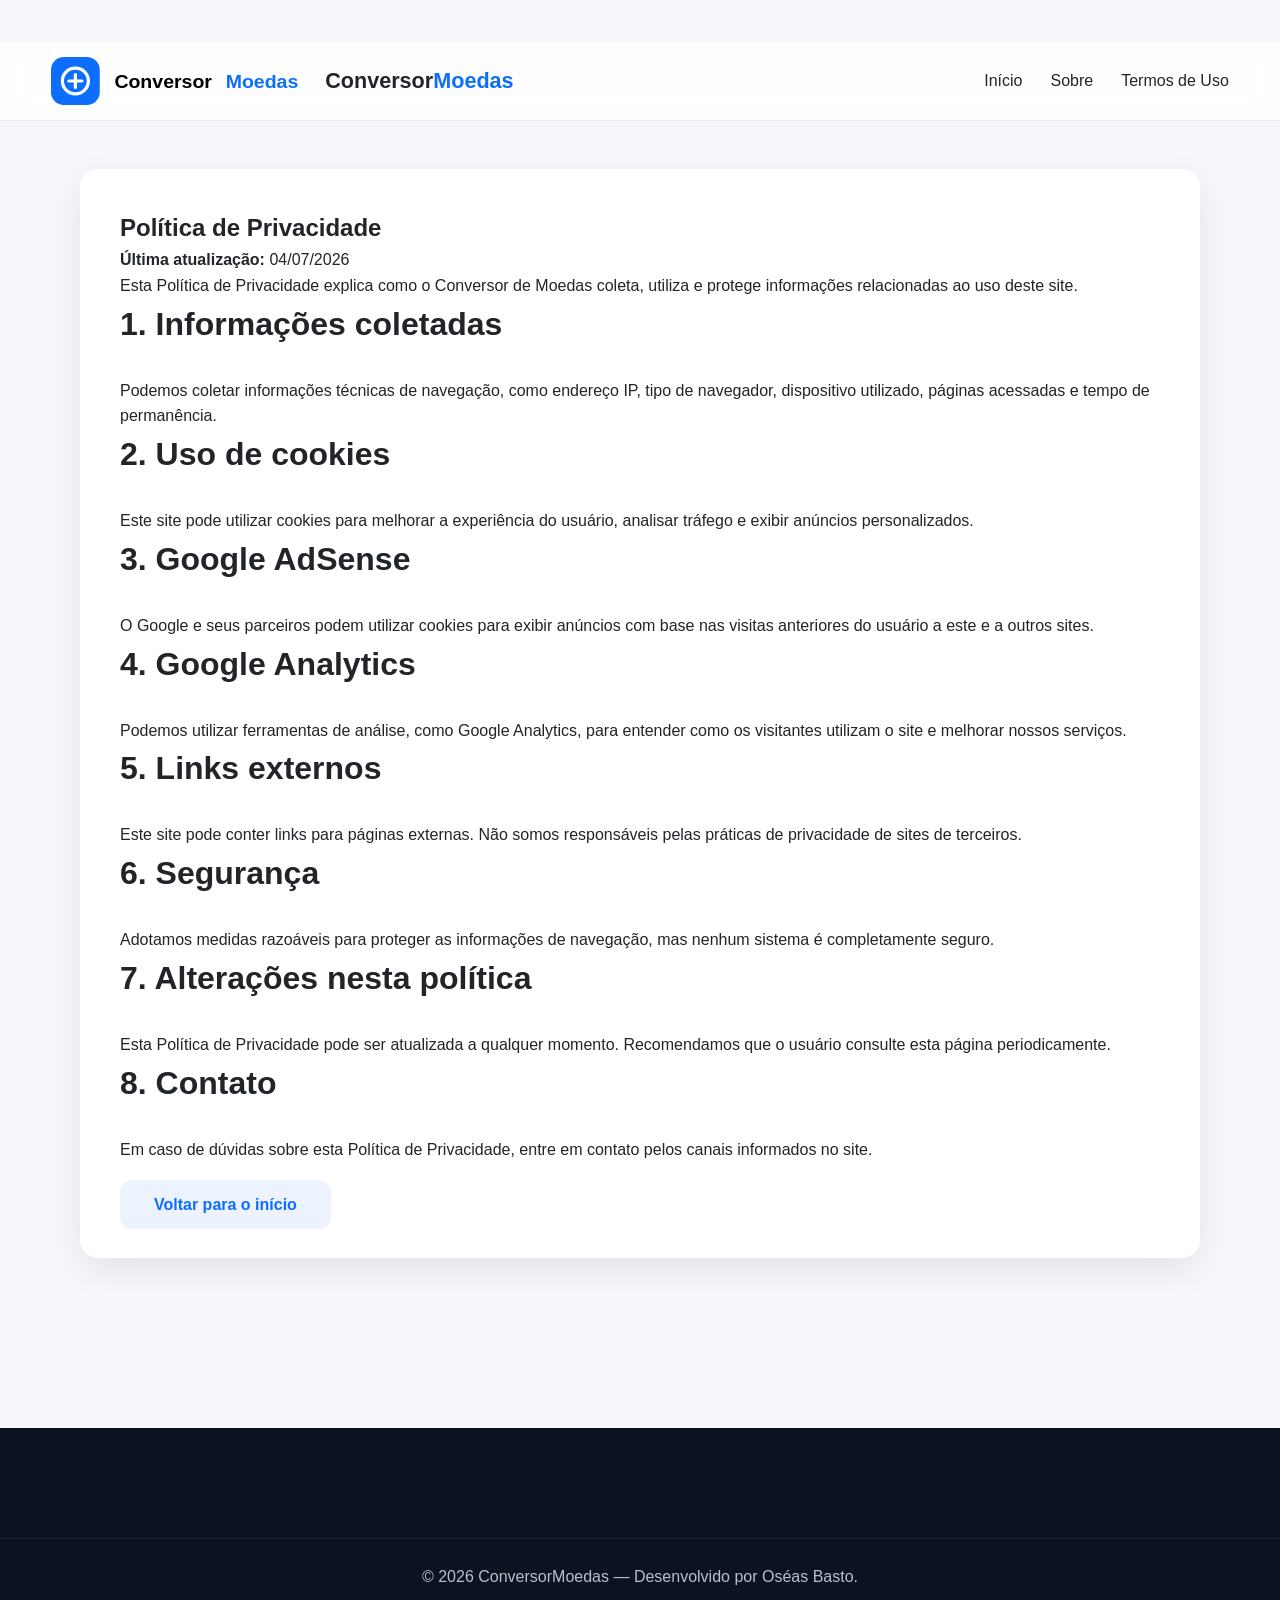
==== politica-privacidade.html @ 01200a3b "Add files via upload" ====
<!DOCTYPE html>
<html lang="pt-BR">
<head>
    <meta charset="UTF-8">
    <meta name="viewport" content="width=device-width, initial-scale=1.0">
    <title>Política de Privacidade | Conversor de Moedas</title>
    <meta name="description" content="Política de Privacidade do Conversor de Moedas. Entenda como cookies, anúncios e dados de navegação são utilizados.">
    <link rel="canonical" href="https://oseas-basto.github.io/conversor-moedas/politica-privacidade.html">
    <link rel="stylesheet" href="css/styles.css">
    <link rel="icon" href="assets/favicon.ico">
</head>
<body>

<header>
    <div class="container">
        <div class="logo">
            <img src="assets/logo.svg" alt="Conversor de Moedas">
            <h1>Conversor<span>Moedas</span></h1>
        </div>

        <nav>
            <ul>
                <li><a href="index.html">Início</a></li>
                <li><a href="sobre.html">Sobre</a></li>
                <li><a href="termos-uso.html">Termos de Uso</a></li>
            </ul>
        </nav>
    </div>
</header>

<main class="about-section">
    <div class="container">
        <article class="converter-card">
            <h1>Política de Privacidade</h1>

            <p><strong>Última atualização:</strong> 04/07/2026</p>

            <p>
                Esta Política de Privacidade explica como o Conversor de Moedas coleta,
                utiliza e protege informações relacionadas ao uso deste site.
            </p>

            <h2>1. Informações coletadas</h2>
            <p>
                Podemos coletar informações técnicas de navegação, como endereço IP,
                tipo de navegador, dispositivo utilizado, páginas acessadas e tempo de permanência.
            </p>

            <h2>2. Uso de cookies</h2>
            <p>
                Este site pode utilizar cookies para melhorar a experiência do usuário,
                analisar tráfego e exibir anúncios personalizados.
            </p>

            <h2>3. Google AdSense</h2>
            <p>
                O Google e seus parceiros podem utilizar cookies para exibir anúncios
                com base nas visitas anteriores do usuário a este e a outros sites.
            </p>

            <h2>4. Google Analytics</h2>
            <p>
                Podemos utilizar ferramentas de análise, como Google Analytics, para entender
                como os visitantes utilizam o site e melhorar nossos serviços.
            </p>

            <h2>5. Links externos</h2>
            <p>
                Este site pode conter links para páginas externas. Não somos responsáveis
                pelas práticas de privacidade de sites de terceiros.
            </p>

            <h2>6. Segurança</h2>
            <p>
                Adotamos medidas razoáveis para proteger as informações de navegação,
                mas nenhum sistema é completamente seguro.
            </p>

            <h2>7. Alterações nesta política</h2>
            <p>
                Esta Política de Privacidade pode ser atualizada a qualquer momento.
                Recomendamos que o usuário consulte esta página periodicamente.
            </p>

            <h2>8. Contato</h2>
            <p>
                Em caso de dúvidas sobre esta Política de Privacidade, entre em contato
                pelos canais informados no site.
            </p>

            <p class="mt-3">
                <a class="btn-secondary" href="index.html">Voltar para o início</a>
            </p>
        </article>
    </div>
</main>

<footer>
    <div class="copyright">
        <p>© 2026 ConversorMoedas — Desenvolvido por Oséas Basto.</p>
    </div>
</footer>

</body>
</html>
---- css/styles.css ----
/* ===========================================================
   Conversor de Moedas
   styles.css
   Parte 1/4
   Desenvolvido para GitHub Pages
=========================================================== */

/*==========================
  RESET
===========================*/

*,
*::before,
*::after{
    margin:0;
    padding:0;
    box-sizing:border-box;
}

html{
    scroll-behavior:smooth;
}

body{

    font-family:'Inter',sans-serif;

    background:#f5f7fb;

    color:#222;

    line-height:1.6;

    overflow-x:hidden;

}

/*==========================
  VARIÁVEIS
===========================*/

:root{

    --primary:#0d6efd;

    --primary-dark:#0a58ca;

    --secondary:#198754;

    --danger:#dc3545;

    --warning:#ffc107;

    --dark:#212529;

    --dark2:#343a40;

    --light:#ffffff;

    --gray:#6c757d;

    --border:#e8ecf3;

    --background:#f5f7fb;

    --card:#ffffff;

    --shadow:

        0 12px 35px rgba(0,0,0,.08);

    --radius:18px;

    --transition:.30s ease;

}

/*==========================
  DARK MODE
===========================*/

body.dark{

    --background:#111827;

    --card:#1f2937;

    --light:#1f2937;

    --dark:#f3f4f6;

    --dark2:#d1d5db;

    --border:#374151;

    --gray:#9ca3af;

}

/*==========================
  ELEMENTOS
===========================*/

body{

    background:var(--background);

    color:var(--dark);

}

img{

    max-width:100%;

    display:block;

}

a{

    text-decoration:none;

    color:inherit;

}

ul{

    list-style:none;

}

button{

    border:none;

    cursor:pointer;

    font-family:inherit;

}

input,
select{

    font-family:inherit;

}

/*==========================
  CONTAINER
===========================*/

.container{

    width:min(1200px,92%);

    margin:auto;

}

/*==========================
 HEADER
===========================*/

header{

    position:sticky;

    top:0;

    z-index:999;

    background:rgba(255,255,255,.88);

    backdrop-filter:blur(15px);

    border-bottom:1px solid var(--border);

}

body.dark header{

    background:rgba(17,24,39,.90);

}

header .container{

    display:flex;

    align-items:center;

    justify-content:space-between;

    height:78px;

}

.logo{

    display:flex;

    align-items:center;

    gap:14px;

}

.logo{
    color: var(--dark);
    overflow: visible;
    min-width: 260px;
}

body.dark .logo{
    color: #ffffff;
}

.logo img{
    width: 260px;
    height: auto;
    display: block;
}


.logo h1{

    font-size:1.35rem;

    font-weight:700;

}

.logo span{

    color:var(--primary);

}

/*==========================
 MENU
===========================*/

nav ul{

    display:flex;

    gap:28px;

    align-items:center;

}

nav a{

    font-weight:500;

    transition:var(--transition);

}

nav a:hover{

    color:var(--primary);

}

#themeButton{

    width:42px;

    height:42px;

    border-radius:50%;

    background:var(--primary);

    color:#fff;

    font-size:18px;

    transition:.3s;

}

#themeButton:hover{

    transform:rotate(180deg);

}

/*==========================
 HERO
===========================*/

.hero{

    padding:90px 0 70px;

}

.hero .container{

    display:grid;

    grid-template-columns:1fr 500px;

    gap:50px;

    align-items:center;

}

.hero h2{

    font-size:3.1rem;

    line-height:1.1;

    margin-bottom:22px;

}

.hero p{

    font-size:1.15rem;

    color:var(--gray);

    max-width:650px;

}

.hero-image{

    display:flex;

    justify-content:center;

}

/*==========================
 CONVERTER
===========================*/

.converter-section{

    padding:50px 0;

}

.converter-card{

    background:var(--card);

    border-radius:var(--radius);

    padding:40px;

    box-shadow:var(--shadow);

}

.converter-card h2{

    margin-bottom:28px;

    font-size:2rem;

}

.converter-grid{

    display:grid;

    grid-template-columns:

        1fr
        80px
        1fr;

    gap:20px;

    align-items:end;

}

.field{

    display:flex;

    flex-direction:column;

    gap:10px;

}

.field label{

    font-weight:600;

}

.field select,

.field input{

    height:56px;

    border:1px solid var(--border);

    border-radius:12px;

    padding:0 16px;

    font-size:16px;

    background:var(--light);

    color:var(--dark);

    transition:.25s;

}

.field input:focus,

.field select:focus{

    outline:none;

    border-color:var(--primary);

    box-shadow:0 0 0 4px rgba(13,110,253,.12);

}

.swap{

    display:flex;

    justify-content:center;

}

#swapCurrencies{

    width:60px;

    height:60px;

    border-radius:50%;

    background:var(--primary);

    color:#fff;

    font-size:24px;

    transition:.3s;

}

#swapCurrencies:hover{

    transform:rotate(180deg);

}

.amount{

    margin-top:28px;

}

.actions{

    margin-top:35px;

    display:flex;

    gap:15px;

    flex-wrap:wrap;

}

.btn-primary{

    background:var(--primary);

    color:#fff;

    padding:16px 34px;

    border-radius:12px;

    font-size:16px;

    font-weight:600;

    transition:.3s;

}

.btn-primary:hover{

    background:var(--primary-dark);

    transform:translateY(-2px);

}

.btn-secondary{

    background:#edf2ff;

    color:var(--primary);

    padding:16px 34px;

    border-radius:12px;

    font-weight:600;

    transition:.3s;

}

.btn-secondary:hover{

    transform:translateY(-2px);

    background:#dbe6ff;

}

/*==========================
 RESULTADO
===========================*/

.result-card{

    margin-top:35px;

    background:linear-gradient(
        135deg,
        #0d6efd,
        #3b82f6
    );

    color:#fff;

    border-radius:18px;

    padding:35px;

    box-shadow:var(--shadow);

}

.result-card h3{

    font-size:1rem;

    opacity:.85;

}

#resultValue{

    margin-top:12px;

    font-size:2.8rem;

    font-weight:700;

}

.quotation{

    margin-top:30px;

    display:grid;

    grid-template-columns:repeat(3,1fr);

    gap:20px;

}

.quotation div{

    background:rgba(255,255,255,.12);

    padding:18px;

    border-radius:12px;

}

.quotation span{

    display:block;

    opacity:.8;

    margin-bottom:6px;

    font-size:.9rem;

}

.quotation strong{

    font-size:1.25rem;

}

.last-update{

    margin-top:25px;

    opacity:.85;

    font-size:.9rem;

}

/* ===== Continuação na Parte 2/4 ===== */

/*==========================================================
  DASHBOARD DE COTAÇÕES
==========================================================*/

.market-section{

    padding:80px 0;

}

.market-section h2{

    font-size:2rem;

    margin-bottom:40px;

    text-align:center;

}

.market-grid{

    display:grid;

    grid-template-columns:repeat(auto-fit,minmax(180px,1fr));

    gap:24px;

}

.market-card{

    background:var(--card);

    border-radius:18px;

    padding:28px;

    box-shadow:var(--shadow);

    transition:var(--transition);

    border:1px solid var(--border);

}

.market-card:hover{

    transform:translateY(-8px);

    box-shadow:0 18px 45px rgba(0,0,0,.12);

}

.market-card span{

    display:block;

    color:var(--gray);

    margin-bottom:10px;

    font-size:.95rem;

}

.market-card strong{

    font-size:1.8rem;

    font-weight:700;

    color:var(--primary);

}

/*==========================================================
  CRIPTOMOEDAS
==========================================================*/

.info-section{

    padding:80px 0;

}

.info-section h2{

    text-align:center;

    margin-bottom:20px;

    font-size:2rem;

}

.info-section> .container > p{

    max-width:720px;

    margin:auto;

    text-align:center;

    color:var(--gray);

    margin-bottom:45px;

}

.features{

    display:grid;

    grid-template-columns:repeat(auto-fit,minmax(260px,1fr));

    gap:30px;

}

.features article{

    background:var(--card);

    border-radius:18px;

    padding:30px;

    border:1px solid var(--border);

    box-shadow:var(--shadow);

    transition:var(--transition);

}

.features article:hover{

    transform:translateY(-6px);

}

.features h3{

    margin-bottom:12px;

    font-size:1.3rem;

}

.features p{

    color:var(--gray);

}

/*==========================================================
 HISTÓRICO
==========================================================*/

.history-section{

    padding:80px 0;

}

.history-section h2{

    text-align:center;

    margin-bottom:35px;

}

.history-list{

    display:grid;

    gap:18px;

}

.history-item{

    background:var(--card);

    border-radius:14px;

    padding:18px 24px;

    border-left:5px solid var(--primary);

    box-shadow:var(--shadow);

    display:flex;

    justify-content:space-between;

    align-items:center;

}

.history-item small{

    color:var(--gray);

}

/*==========================================================
 FAQ
==========================================================*/

.faq-section{

    padding:80px 0;

}

.faq-section h2{

    text-align:center;

    margin-bottom:40px;

}

details{

    background:var(--card);

    border-radius:14px;

    margin-bottom:18px;

    padding:20px;

    border:1px solid var(--border);

    box-shadow:var(--shadow);

}

summary{

    cursor:pointer;

    font-weight:600;

    font-size:1.05rem;

}

details p{

    margin-top:15px;

    color:var(--gray);

}

/*==========================================================
 SOBRE
==========================================================*/

.about-section{

    padding:90px 0;

}

.about-grid{

    display:grid;

    grid-template-columns:repeat(auto-fit,minmax(350px,1fr));

    gap:45px;

}

.about-grid article{

    background:var(--card);

    border-radius:18px;

    padding:35px;

    box-shadow:var(--shadow);

    border:1px solid var(--border);

}

.about-grid h2{

    margin-bottom:20px;

}

.about-grid p{

    color:var(--gray);

    margin-bottom:18px;

}

.resource-list{

    display:grid;

    gap:14px;

}

.resource-list li{

    padding:12px 0;

    border-bottom:1px solid var(--border);

}

/*==========================================================
 FOOTER
==========================================================*/

footer{

    background:#0b1220;

    color:#fff;

    padding-top:60px;

    margin-top:80px;

}

.footer-grid{

    display:grid;

    grid-template-columns:repeat(auto-fit,minmax(250px,1fr));

    gap:40px;

}

.footer-grid h3{

    margin-bottom:20px;

}

.footer-grid p{

    color:#c9d1d9;

}

.footer-grid ul{

    display:grid;

    gap:12px;

}

.footer-grid a{

    color:#d9e2ec;

    transition:.25s;

}

.footer-grid a:hover{

    color:#4ea1ff;

}

.copyright{

    border-top:1px solid rgba(255,255,255,.08);

    margin-top:50px;

    padding:25px;

    text-align:center;

    color:#b8c0cc;

}

/*==========================================================
 LOADING
==========================================================*/

.loading{

    display:flex;

    flex-direction:column;

    align-items:center;

    justify-content:center;

    gap:18px;

    padding:30px;

}

.hidden{

    display:none;

}

.spinner{

    width:48px;

    height:48px;

    border:5px solid rgba(255,255,255,.2);

    border-top:5px solid #fff;

    border-radius:50%;

    animation:spin .9s linear infinite;

}

@keyframes spin{

    to{

        transform:rotate(360deg);

    }

}

/*==========================================================
 SKELETON LOADING
==========================================================*/

.skeleton{

    background:linear-gradient(
        90deg,
        #ececec 25%,
        #f7f7f7 50%,
        #ececec 75%
    );

    background-size:200% 100%;

    animation:skeleton 1.2s infinite linear;

}

@keyframes skeleton{

    from{

        background-position:200% 0;

    }

    to{

        background-position:-200% 0;

    }

}

/* ===== Continuação na Parte 3/4 ===== */

/*==========================================================
 ANIMAÇÕES
==========================================================*/

.fade-up{

    animation:fadeUp .7s ease both;

}

.fade-left{

    animation:fadeLeft .7s ease both;

}

.fade-right{

    animation:fadeRight .7s ease both;

}

.zoom-in{

    animation:zoomIn .5s ease both;

}

@keyframes fadeUp{

    from{

        opacity:0;

        transform:translateY(35px);

    }

    to{

        opacity:1;

        transform:translateY(0);

    }

}

@keyframes fadeLeft{

    from{

        opacity:0;

        transform:translateX(-35px);

    }

    to{

        opacity:1;

        transform:translateX(0);

    }

}

@keyframes fadeRight{

    from{

        opacity:0;

        transform:translateX(35px);

    }

    to{

        opacity:1;

        transform:translateX(0);

    }

}

@keyframes zoomIn{

    from{

        opacity:0;

        transform:scale(.8);

    }

    to{

        opacity:1;

        transform:scale(1);

    }

}

/*==========================================================
 BOTÃO VOLTAR AO TOPO
==========================================================*/

.back-to-top{

    position:fixed;

    right:30px;

    bottom:30px;

    width:55px;

    height:55px;

    border-radius:50%;

    background:var(--primary);

    color:#fff;

    font-size:22px;

    display:flex;

    align-items:center;

    justify-content:center;

    box-shadow:var(--shadow);

    transition:.3s;

    opacity:0;

    visibility:hidden;

    z-index:999;

}

.back-to-top.show{

    opacity:1;

    visibility:visible;

}

.back-to-top:hover{

    transform:translateY(-5px);

    background:var(--primary-dark);

}

/*==========================================================
 COOKIE BANNER
==========================================================*/

.cookie-banner{

    position:fixed;

    left:0;

    right:0;

    bottom:0;

    background:#111827;

    color:#fff;

    padding:18px;

    z-index:9999;

    display:none;

}

.cookie-banner.show{

    display:block;

}

.cookie-content{

    width:min(1200px,92%);

    margin:auto;

    display:flex;

    align-items:center;

    justify-content:space-between;

    gap:20px;

}

.cookie-content button{

    background:var(--primary);

    color:#fff;

    padding:12px 28px;

    border-radius:10px;

    font-weight:600;

}

.cookie-content button:hover{

    background:var(--primary-dark);

}

/*==========================================================
 ALERTAS
==========================================================*/

.alert{

    padding:16px;

    border-radius:12px;

    margin:20px 0;

    font-weight:600;

}

.alert-success{

    background:#d1fae5;

    color:#065f46;

    border-left:5px solid #10b981;

}

.alert-error{

    background:#fee2e2;

    color:#991b1b;

    border-left:5px solid #ef4444;

}

.alert-warning{

    background:#fef3c7;

    color:#92400e;

    border-left:5px solid #f59e0b;

}

/*==========================================================
 BADGES
==========================================================*/

.badge{

    display:inline-flex;

    align-items:center;

    justify-content:center;

    padding:6px 12px;

    border-radius:999px;

    font-size:.8rem;

    font-weight:600;

}

.badge-success{

    background:#dcfce7;

    color:#166534;

}

.badge-danger{

    background:#fee2e2;

    color:#991b1b;

}

.badge-primary{

    background:#dbeafe;

    color:#1d4ed8;

}

/*==========================================================
 TABELAS
==========================================================*/

.table{

    width:100%;

    border-collapse:collapse;

    background:var(--card);

    border-radius:14px;

    overflow:hidden;

    box-shadow:var(--shadow);

}

.table th{

    background:var(--primary);

    color:#fff;

    padding:16px;

    text-align:left;

}

.table td{

    padding:16px;

    border-bottom:1px solid var(--border);

}

.table tbody tr:hover{

    background:rgba(13,110,253,.05);

}

/*==========================================================
 SCROLLBAR
==========================================================*/

::-webkit-scrollbar{

    width:10px;

}

::-webkit-scrollbar-track{

    background:var(--background);

}

::-webkit-scrollbar-thumb{

    background:var(--primary);

    border-radius:999px;

}

::-webkit-scrollbar-thumb:hover{

    background:var(--primary-dark);

}

/*==========================================================
 UTILITÁRIOS
==========================================================*/

.text-center{

    text-align:center;

}

.text-right{

    text-align:right;

}

.mt-1{margin-top:10px;}
.mt-2{margin-top:20px;}
.mt-3{margin-top:30px;}
.mt-4{margin-top:40px;}
.mt-5{margin-top:50px;}

.mb-1{margin-bottom:10px;}
.mb-2{margin-bottom:20px;}
.mb-3{margin-bottom:30px;}
.mb-4{margin-bottom:40px;}
.mb-5{margin-bottom:50px;}

.hidden{

    display:none !important;

}

.flex{

    display:flex;

}

.grid{

    display:grid;

}

.w-100{

    width:100%;

}

/*==========================================================
 TRANSIÇÕES GLOBAIS
==========================================================*/

button,
a,
input,
select,
.market-card,
.features article,
.about-grid article{

    transition:all .30s ease;

}

/* ===== Continuação na Parte 4/4 ===== */


/*==========================================================
 RESPONSIVIDADE
==========================================================*/

@media (max-width:1200px){

    .container{

        width:min(1000px,94%);

    }

}

@media (max-width:992px){

    header .container{

        flex-direction:column;

        height:auto;

        padding:18px 0;

        gap:20px;

    }

    nav ul{

        flex-wrap:wrap;

        justify-content:center;

        gap:18px;

    }

    .hero{

        padding:60px 0;

    }

    .hero .container{

        grid-template-columns:1fr;

        text-align:center;

    }

    .hero h2{

        font-size:2.5rem;

    }

    .converter-grid{

        grid-template-columns:1fr;

    }

    .swap{

        order:2;

        margin:10px 0;

    }

    .quotation{

        grid-template-columns:1fr;

    }

    .market-grid{

        grid-template-columns:repeat(2,1fr);

    }

    .features{

        grid-template-columns:1fr;

    }

    .about-grid{

        grid-template-columns:1fr;

    }

}

@media (max-width:768px){

    body{

        font-size:15px;

    }

    .hero h2{

        font-size:2rem;

    }

    .converter-card{

        padding:24px;

    }

    .actions{

        flex-direction:column;

    }

    .btn-primary,
    .btn-secondary{

        width:100%;

    }

    .market-grid{

        grid-template-columns:1fr;

    }

    .footer-grid{

        grid-template-columns:1fr;

        text-align:center;

    }

    .history-item{

        flex-direction:column;

        align-items:flex-start;

        gap:10px;

    }

    .cookie-content{

        flex-direction:column;

        text-align:center;

    }

    .back-to-top{

        right:18px;

        bottom:18px;

    }

}

@media (max-width:480px){

    .hero{

        padding:45px 0;

    }

    .hero h2{

        font-size:1.7rem;

    }

    .converter-card{

        padding:18px;

    }

    .field select,
    .field input{

        height:52px;

        font-size:15px;

    }

    .result-card{

        padding:22px;

    }

    #resultValue{

        font-size:2rem;

    }

}

/*==========================================================
 TELAS GRANDES
==========================================================*/

@media (min-width:1600px){

    .container{

        max-width:1450px;

    }

}

/*==========================================================
 IMPRESSÃO
==========================================================*/

@media print{

    header,
    footer,
    .cookie-banner,
    .back-to-top,
    #themeButton,
    .actions{

        display:none !important;

    }

    body{

        background:#fff;

        color:#000;

    }

    .converter-card,
    .result-card{

        box-shadow:none;

        border:1px solid #ccc;

    }

}

/*==========================================================
 ACESSIBILIDADE
==========================================================*/

:focus-visible{

    outline:3px solid var(--primary);

    outline-offset:3px;

}

button:disabled{

    opacity:.6;

    cursor:not-allowed;

}

::selection{

    background:var(--primary);

    color:#fff;

}

/*==========================================================
 REDUÇÃO DE MOVIMENTO
==========================================================*/

@media (prefers-reduced-motion:reduce){

    *{

        animation:none !important;

        transition:none !important;

        scroll-behavior:auto !important;

    }

}

/*==========================================================
 ESTADOS DE COTAÇÃO
==========================================================*/

.positive{

    color:#16a34a !important;

}

.negative{

    color:#dc2626 !important;

}

.neutral{

    color:#6b7280 !important;

}

/*==========================================================
 PLACEHOLDER
==========================================================*/

::placeholder{

    color:#9ca3af;

}

/*==========================================================
 LINKS
==========================================================*/

a{

    transition:.25s;

}

a:hover{

    color:var(--primary);

}

/*==========================================================
 IMAGENS
==========================================================*/

img{

    user-select:none;

    -webkit-user-drag:none;

}

/* ==========================================================
   LARGURA MAIOR PARA COTAÇÕES E DASHBOARD
========================================================== */

.market-section .container{
    width: min(1560px, 97%);
}

.market-grid{
    display: grid;
    grid-template-columns: repeat(6, minmax(210px, 1fr));
    gap: 24px;
}

#dashboardList{
    grid-template-columns: repeat(6, minmax(220px, 1fr));
}

.market-card{
    overflow: hidden;
    min-width: 0;
}

.market-card strong{
    font-size: clamp(1.2rem, 1.45vw, 1.7rem);
    white-space: nowrap;
    overflow: hidden;
    text-overflow: ellipsis;
}



#dashboardList .market-card{
    min-height: 250px;
}

@media (max-width: 1200px){
    .market-grid,
    #dashboardList{
        grid-template-columns: repeat(3, minmax(220px, 1fr));
    }
}

@media (max-width: 768px){
    .market-grid,
    #dashboardList{
        grid-template-columns: repeat(2, minmax(160px, 1fr));
    }
}

@media (max-width: 520px){
    .market-grid,
    #dashboardList{
        grid-template-columns: 1fr;
    }
}



/* ==========================================================
   TICKER DE NOTÍCIAS FINANCEIRAS
========================================================== */

.news-ticker{
    width: 100%;
    height: 42px;
    display: flex;
    align-items: center;
    background: #08111f;
    color: #ffffff;
    border-bottom: 1px solid rgba(255,255,255,.08);
    overflow: hidden;
    position: relative;
    z-index: 1000;
}

.news-ticker-label{
    height: 100%;
    min-width: 120px;
    padding: 0 22px;
    display: flex;
    align-items: center;
    justify-content: center;
    background: var(--primary);
    color: #ffffff;
    font-weight: 700;
    text-transform: uppercase;
    letter-spacing: .04em;
    font-size: .85rem;
    flex-shrink: 0;
}

.news-ticker-label::before{
    content: "●";
    margin-right: 8px;
    font-size: .7rem;
    color: #ffdd57;
}

.news-ticker-wrapper{
    flex: 1;
    overflow: hidden;
    white-space: nowrap;
}

.news-ticker-content{
    width: 100%;
    overflow: hidden;
}

.ticker-track{
    display: flex;
    width: max-content;
    animation: tickerMove 90s linear infinite;
}

.news-ticker:hover .ticker-track{
    animation-play-state: paused;
}

.ticker-items{
    display: flex;
    align-items: center;
    flex-shrink: 0;
}

.news-ticker a{
    color: #ffffff;
    font-size: .92rem;
    font-weight: 500;
    padding: 0 18px;
    white-space: nowrap;
    transition: .25s;
}

.news-ticker a:hover{
    color: #66b2ff;
}

.ticker-separator{
    color: #4ea1ff;
    font-weight: 700;
}

@keyframes tickerMove{
    from{
        transform: translateX(0);
    }

    to{
        transform: translateX(-50%);
    }
}

/* Ajuste do header abaixo do ticker */
header{
    top: 0;
}

/* Responsivo */
@media (max-width: 768px){
    .news-ticker{
        height: 38px;
    }

    .news-ticker-label{
        min-width: 90px;
        padding: 0 14px;
        font-size: .75rem;
    }

    .news-ticker a{
        font-size: .82rem;
        padding: 0 14px;
    }

    .ticker-track{
        animation-duration: 80s;
    }
}

/* ==========================================================
   TICKER FIXO NO TOPO AO ROLAR A PÁGINA
========================================================== */

.news-ticker{
    position: sticky;
    top: 0;
    z-index: 2000;
}

/* Header fica logo abaixo do ticker */
header{
    position: sticky;
    top: 42px;
    z-index: 1900;
}

@media (max-width: 1100px){
    .hero h2{
        white-space: normal;
        font-size: clamp(2rem, 6vw, 3rem);
    }

    .converter-grid{
        grid-template-columns: 1fr;
    }

    .swap{
        margin: 8px 0;
    }
}

@media (max-width: 768px){
    .hero{
        padding: 32px 0 20px;
    }

    .hero-text{
        text-align: left;
    }

    .converter-card{
        padding: 24px;
    }
}


/* ==========================================================
   ALINHAMENTO GERAL DO HERO E CONVERSOR
========================================================== */

/* Define uma largura padrão mais elegante para a área principal */
.hero .container,
.converter-section .container{
    width: min(1250px, 92%);
    margin: 0 auto;
}

/* Centraliza visualmente o bloco do topo */
.hero{
    padding: 30px 0 25px;
}

.hero .container{
    display: block;
}

/* Faz o título alinhar com o card do conversor */
.hero-text{
    width: min(1700px, 100%);
    margin: 0 auto;
    text-align: left;
}

/* Título em uma linha no desktop */
.hero h2{
    white-space: nowrap;
    max-width: none;
    width: 50%;
    font-size: clamp(2.2rem, 3vw, 3.4rem);
    line-height: 1.12;
    margin-bottom: 18px;
}



/* Aproxima o conversor do texto */
.converter-section{
    padding: 35px 0 50px;
}

/* Card do conversor alinhado ao texto */
.converter-card{
    width: min(1120px, 100%);
    margin: 0 auto;
}

/* Melhora alinhamento interno dos campos */
.converter-grid{
    grid-template-columns: 1fr 70px 1fr;
    align-items: end;
    gap: 24px;
}

/* Botão de inverter centralizado entre os selects */
.swap{
    display: flex;
    align-items: end;
    justify-content: center;
    height: 100%;
}

#swapCurrencies{
    margin-bottom: 0;
}

/* Campo valor ocupa largura total de forma limpa */
.amount{
    margin-top: 28px;
}

/* Botões alinhados */
.actions{
    align-items: center;
}
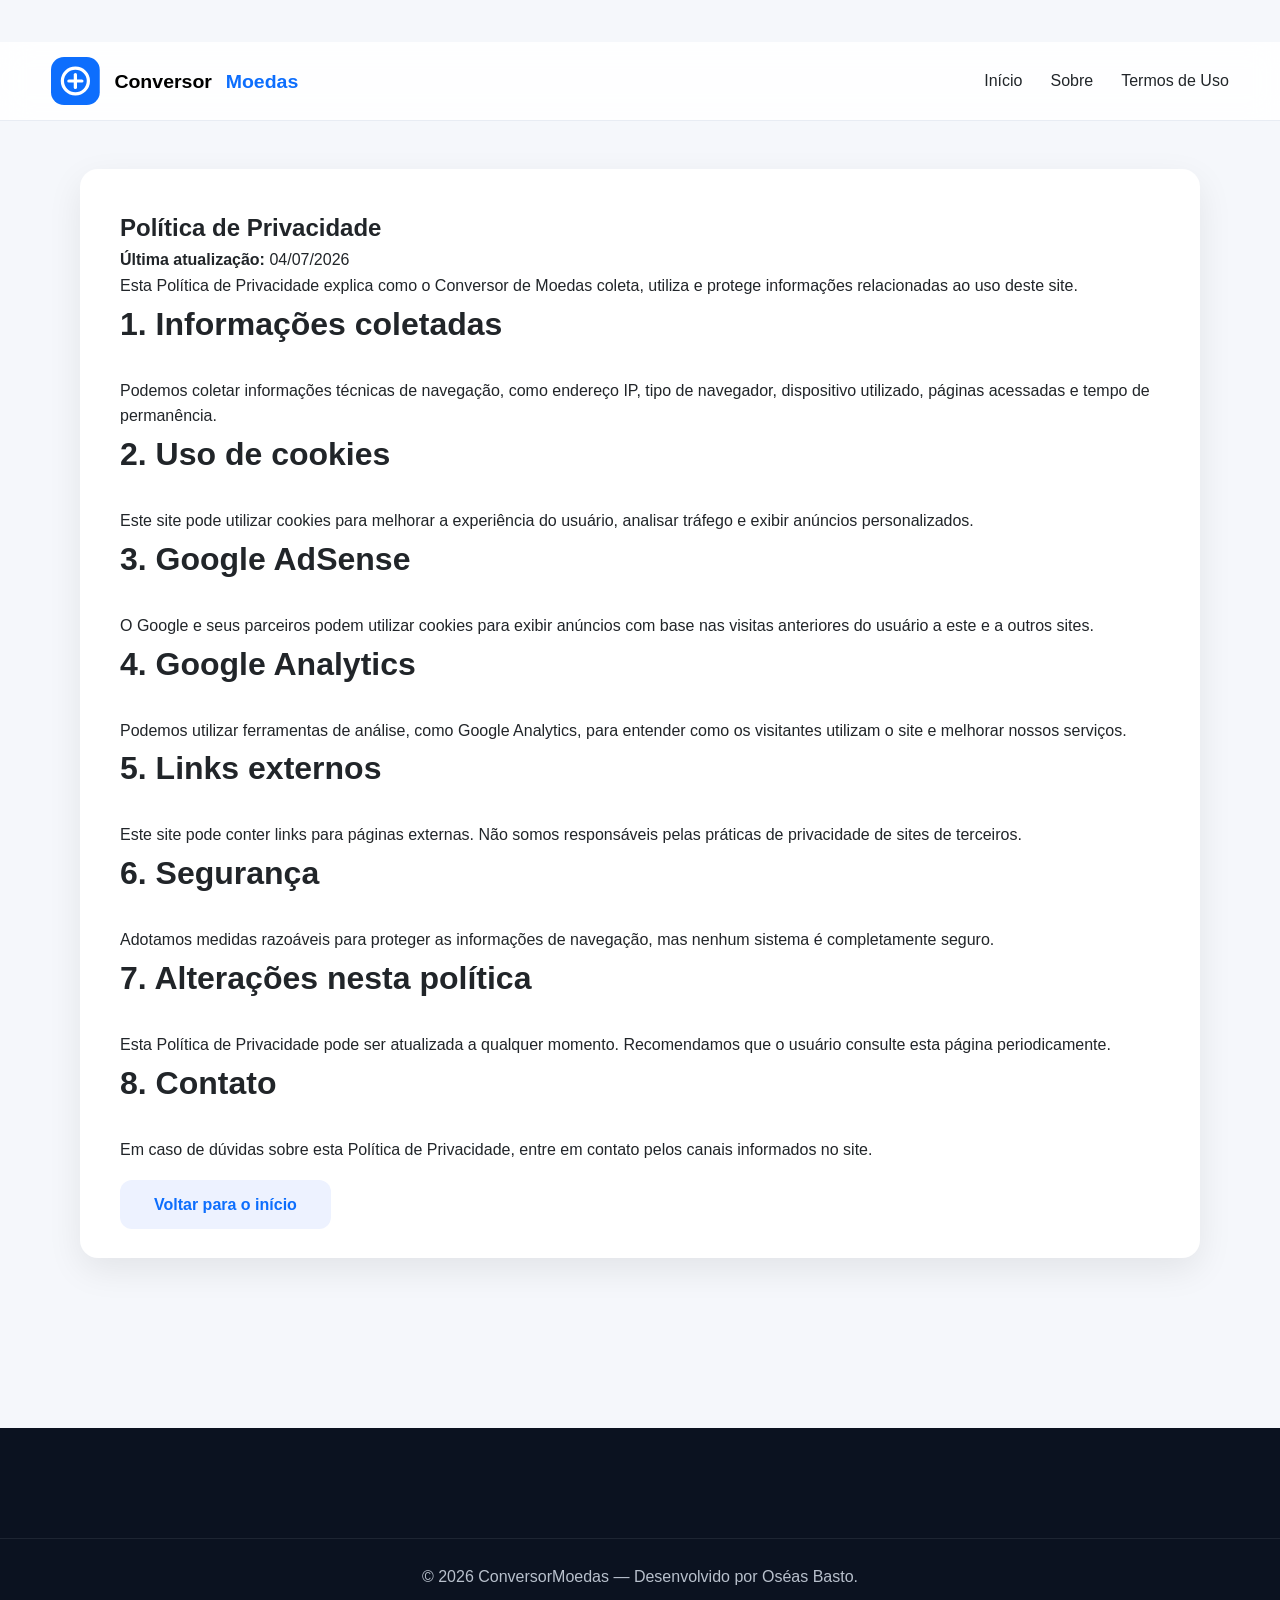
==== commit 21f7f1f2: "Add files via upload" ====
--- a/politica-privacidade.html
+++ b/politica-privacidade.html
@@ -15,7 +15,7 @@
     <div class="container">
         <div class="logo">
             <img src="assets/logo.svg" alt="Conversor de Moedas">
-            <h1>Conversor<span>Moedas</span></h1>
+
         </div>
 
         <nav>
